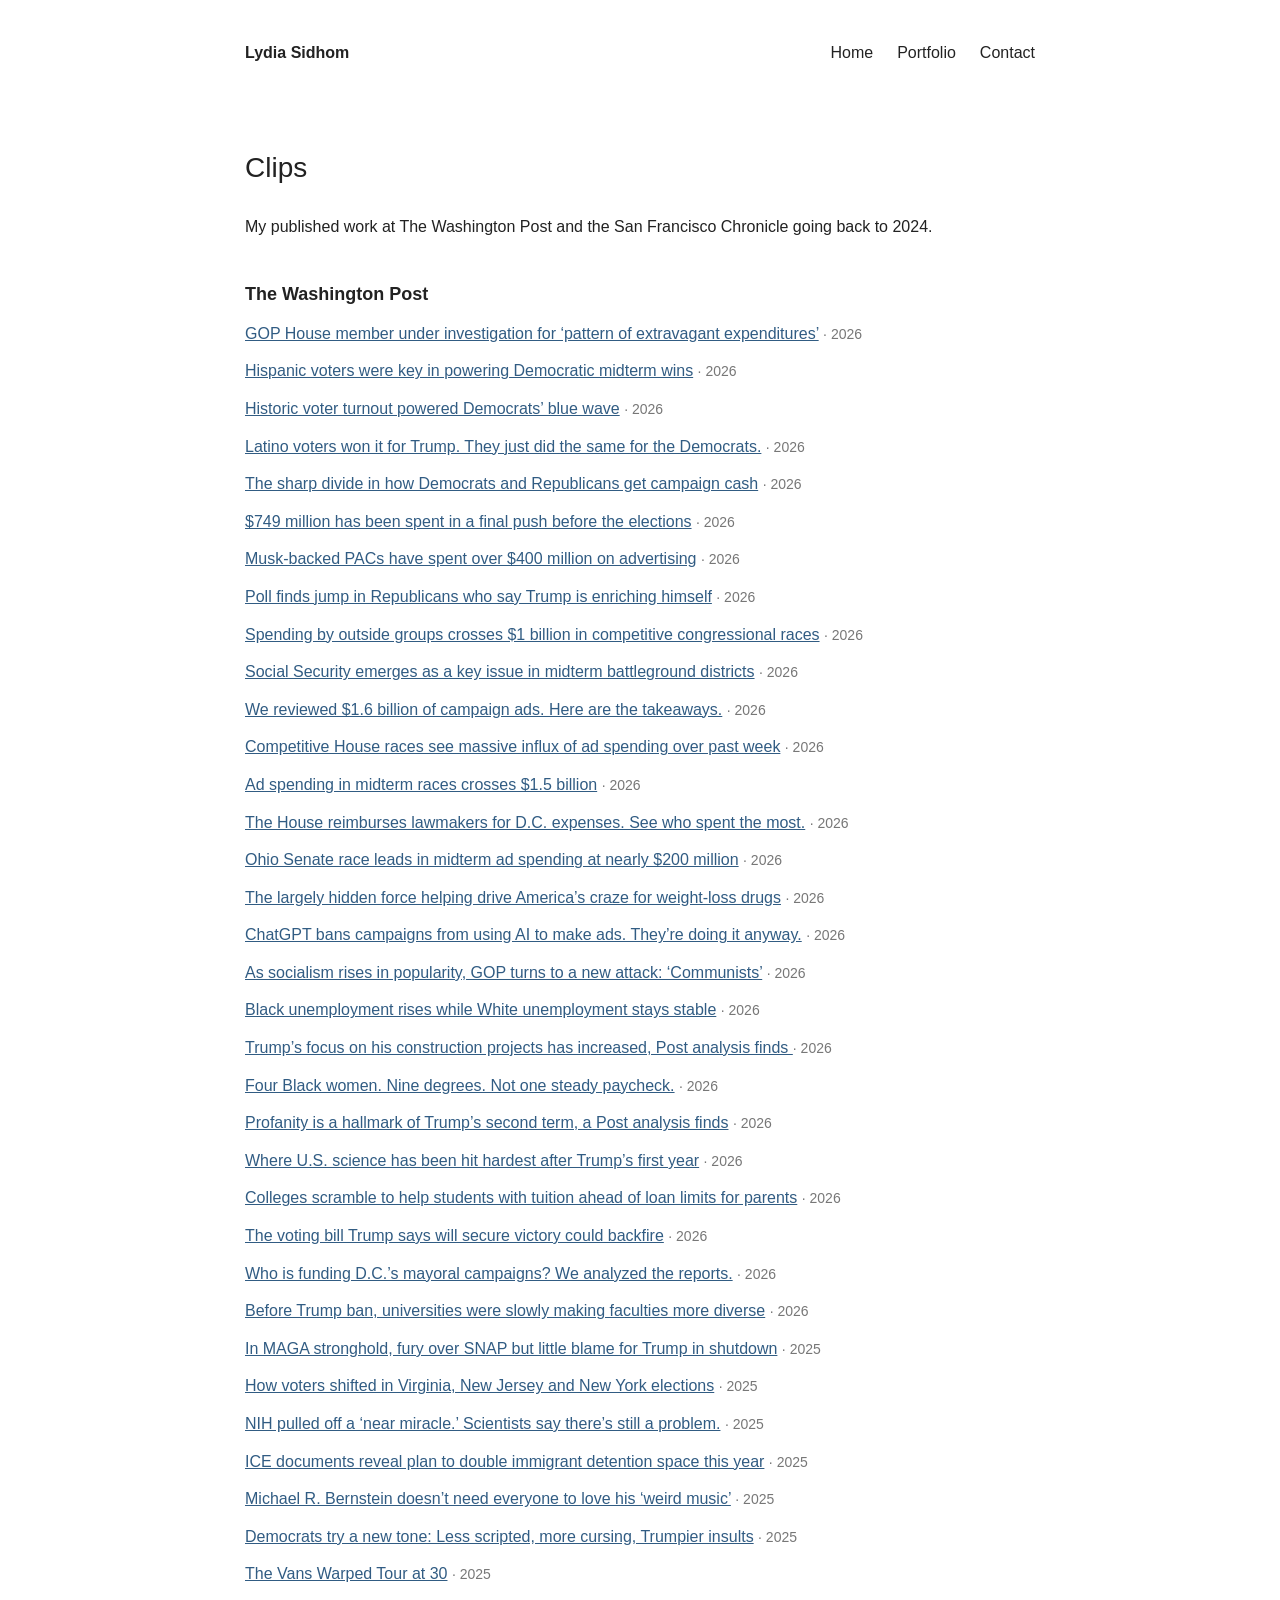
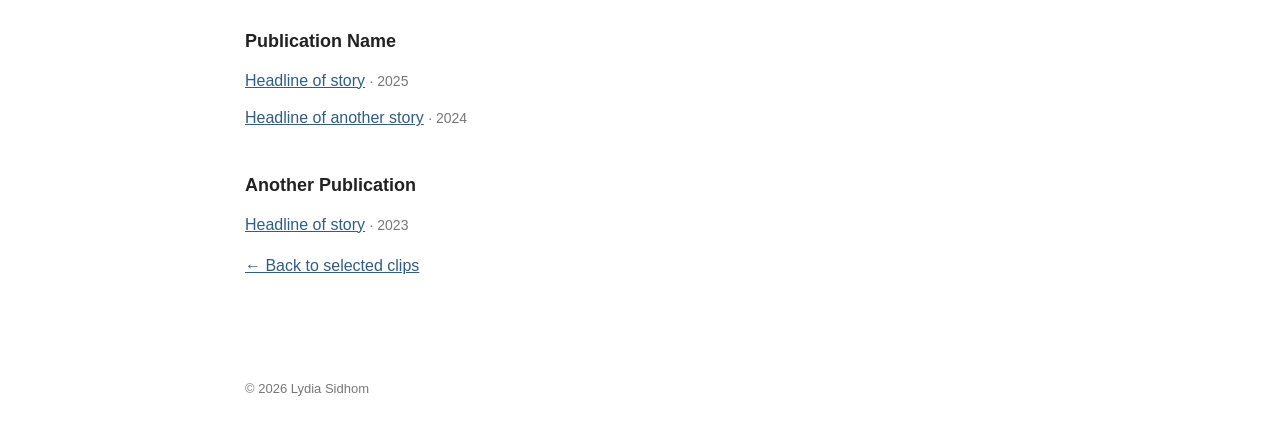
==== all-work.html @ 8eb516d2 "Add files via upload" ====
<!DOCTYPE html>
<html lang="en">
<head>
    <meta charset="UTF-8">
    <meta name="viewport" content="width=device-width, initial-scale=1.0">
    <title>Other Work | Lydia Sidhom</title>
    <link rel="stylesheet" href="style.css">
</head>

<body>

    <header>
        <nav>
            <a href="index.html" class="name">Lydia Sidhom</a>

            <div class="nav-links">
                <a href="index.html">Home</a>
                <a href="clips.html">Portfolio</a>
                <a href="contact.html">Contact</a>
            </div>
        </nav>
    </header>

    <main>

        <h1>Clips</h1>

        <p>
            My published work at The Washington Post and the San Francisco Chronicle going back to 2024.
        </p>

        <section class="outlet">
            <h2>The Washington Post</h2>

            <ul class="work-list">
                <li>
                    <a href="https://www.washingtonpost.com/politics/2026/11/09/gop-house-member-under-investigation-pattern-extravagant-expenditures/">GOP House member under investigation for ‘pattern of extravagant expenditures’</a>
                    <span> · 2026</span>
                </li>
                <li>
                    <a href="https://www.washingtonpost.com/politics/2026/11/06/hispanic-voters-were-key-powering-democratic-midterm-wins/">Hispanic voters were key in powering Democratic midterm wins</a>
                    <span> · 2026</span>
                </li>
                <li>
                    <a href="https://www.washingtonpost.com/politics/2026/11/07/historic-voter-turnout-powered-democrats-blue-wave/">Historic voter turnout powered Democrats’ blue wave</a>
                    <span> · 2026</span>
                </li>
                <li>
                    <a href="https://www.washingtonpost.com/politics/2026/11/06/hispanic-voters-were-key-powering-democratic-midterm-wins/">Latino voters won it for Trump. They just did the same for the Democrats.</a>
                    <span> · 2026</span>
                </li>
                <li>
                    <a href="https://www.washingtonpost.com/politics/2026/10/28/how-democrats-are-getting-their-money-midterm-elections/">The sharp divide in how Democrats and Republicans get campaign cash</a>
                    <span> · 2026</span>
                </li>
                <li>
                    <a href="https://www.washingtonpost.com/politics/2026/10/28/749-million-has-been-spent-final-push-before-elections/">$749 million has been spent in a final push before the elections</a>
                    <span> · 2026</span>
                </li>
                <li>
                    <a href="https://www.washingtonpost.com/politics/2026/10/21/musk-backed-pacs-have-spent-over-400-million-advertising/">Musk-backed PACs have spent over $400 million on advertising</a>
                    <span> · 2026</span>
                </li>
                <li>
                    <a href="https://www.washingtonpost.com/politics/2026/10/18/more-republicans-say-trump-is-enriching-himself-poll-finds/">Poll finds jump in Republicans who say Trump is enriching himself</a>
                    <span> · 2026</span>
                </li>
                <li>
                    <a href="https://www.washingtonpost.com/politics/2026/10/14/spending-by-outside-groups-crosses-1-billion-competitive-congressional-races/">Spending by outside groups crosses $1 billion in competitive congressional races</a>
                    <span> · 2026</span>
                </li>
                <li>
                    <a href="https://www.washingtonpost.com/politics/2026/10/14/social-security-emerges-key-issue-midterm-battleground-districts/">Social Security emerges as a key issue in midterm battleground districts</a>
                    <span> · 2026</span>
                </li>                <li>
                    <a href="https://www.washingtonpost.com/politics/2026/10/08/we-analyzed-midterm-campaign-advertising-here-are-takeaways/">We reviewed $1.6 billion of campaign ads. Here are the takeaways.</a>
                    <span> · 2026</span>
                </li>
                
                </li>                <li>
                    <a href="https://www.washingtonpost.com/politics/2026/10/07/competitive-house-races-see-massive-influx-ad-spending-over-past-week/">Competitive House races see massive influx of ad spending over past week</a>
                    <span> · 2026</span>
                </li>               

            </li>                <li>
                <a href="https://www.washingtonpost.com/politics/2026/09/29/ad-spending-midterm-races-crosses-15-billion/">Ad spending in midterm races crosses $1.5 billion</a>
                <span> · 2026</span>
            </li>

        </li>                <li>
            <a href="https://www.washingtonpost.com/politics/2026/09/30/house-members-expenses-surge-program-that-doesnt-require-receipts/">The House reimburses lawmakers for D.C. expenses. See who spent the most.</a>
            <span> · 2026</span>
        </li>

    </li>                <li>
        <a href="https://www.washingtonpost.com/politics/2026/09/23/these-midterm-races-have-seen-most-ad-money-spent-so-far/">Ohio Senate race leads in midterm ad spending at nearly $200 million</a>
        <span> · 2026</span>
    </li>

</li>                <li>
    <a href="https://www.washingtonpost.com/health/2026/09/09/financial-force-helping-drive-americas-craze-glp-1-weight-loss-drugs/">The largely hidden force helping drive America’s craze for weight-loss drugs</a>
    <span> · 2026</span>
</li>

</li>                <li>
    <a href="https://www.washingtonpost.com/politics/2026/09/05/chatgpt-bans-campaigns-using-ai-make-ads-theyre-doing-it-anyway/">ChatGPT bans campaigns from using AI to make ads. They’re doing it anyway.</a>
    <span> · 2026</span>
</li>


</li>                <li>
    <a href="https://www.washingtonpost.com/politics/2026/07/05/gop-increasingly-mentions-communism-socialists-win-democratic-races/">As socialism rises in popularity, GOP turns to a new attack: ‘Communists’</a>
    <span> · 2026</span>
</li>


</li>                <li>
    <a href="https://www.washingtonpost.com/business/2026/07/02/black-unemployment-rises-while-white-unemployment-stays-stable/">Black unemployment rises while White unemployment stays stable</a>
    <span> · 2026</span>
</li>

</li>                <li>
    <a href="https://www.washingtonpost.com/politics/2026/07/01/trump-mentioned-his-construction-projects-about-80-days-june/">Trump’s focus on his construction projects has increased, Post analysis finds    </a>
    <span> · 2026</span>
</li>

</li>                <li>
    <a href="https://www.washingtonpost.com/nation/2026/06/28/why-black-college-graduates-are-struggling-find-jobs-trumps-economy/">Four Black women. Nine degrees. Not one steady paycheck.</a>
    <span> · 2026</span>
</li>

</li>                <li>
    <a href="https://www.washingtonpost.com/politics/2026/05/21/profanity-is-hallmark-trumps-more-combative-second-term/">Profanity is a hallmark of Trump’s second term, a Post analysis finds</a>
    <span> · 2026</span>
</li>

</li>                <li>
    <a href="https://www.washingtonpost.com/science/2026/04/19/science-research-funding-cuts-trump/">Where U.S. science has been hit hardest after Trump’s first year</a>
    <span> · 2026</span>
</li>

</li>                <li>
    <a href="https://www.washingtonpost.com/education/2026/04/09/parent-plus-student-loan-limits/">Colleges scramble to help students with tuition ahead of loan limits for parents</a>
    <span> · 2026</span>
</li>

</li>                <li>
    <a href="https://www.washingtonpost.com/politics/2026/03/18/save-america-act-trump-voting-republicans/">The voting bill Trump says will secure victory could backfire</a>
    <span> · 2026</span>
</li>

</li>                <li>
    <a href="https://www.washingtonpost.com/dc-md-va/2026/03/15/dc-mayors-race-campaign-donations/">Who is funding D.C.’s mayoral campaigns? We analyzed the reports.</a>
    <span> · 2026</span>
</li>

</li>                <li>
    <a href="https://www.washingtonpost.com/education/interactive/2026/college-faculty-diversity-initiatives/">Before Trump ban, universities were slowly making faculties more diverse</a>
    <span> · 2026</span>
</li>


</li>                <li>
    <a href="https://www.washingtonpost.com/politics/2025/11/07/snap-blame-johnson-trump/">In MAGA stronghold, fury over SNAP but little blame for Trump in shutdown</a>
    <span> · 2025</span>
</li>

</li>                <li>
    <a href="https://www.washingtonpost.com/politics/2025/11/05/va-nj-ny-elections-democratic-wins-maps/">How voters shifted in Virginia, New Jersey and New York elections</a>
    <span> · 2025</span>
</li>

</li>                <li>
    <a href="https://www.washingtonpost.com/science/2025/09/26/nih-funding-research-grants/">NIH pulled off a ‘near miracle.’ Scientists say there’s still a problem.</a>
    <span> · 2025</span>
</li>

</li>                <li>
    <a href="https://www.washingtonpost.com/immigration/2025/08/15/ice-documents-reveal-plan-double-immigrant-detention-space-this-year/">ICE documents reveal plan to double immigrant detention space this year</a>
    <span> · 2025</span>
</li>

</li>                <li>
    <a href="https://www.washingtonpost.com/entertainment/music/2025/08/05/michael-bernstein-concert/">Michael R. Bernstein doesn’t need everyone to love his ‘weird music’</a>
    <span> · 2025</span>
</li>

</li>                <li>
    <a href="https://www.washingtonpost.com/politics/2025/07/09/democrats-tone-cursing-casual-trump/">Democrats try a new tone: Less scripted, more cursing, Trumpier insults</a>
    <span> · 2025</span>
</li>

</li>                <li>
    <a href="https://www.washingtonpost.com/style/2025/06/17/vans-warped-tour-photo-essay/">The Vans Warped Tour at 30</a>
    <span> · 2025</span>
</li>
                

            </ul>







        </section>

        <section class="outlet">
            <h2>Publication Name</h2>

            <ul class="work-list">
                <li>
                    <a href="ARTICLE-URL">Headline of story</a>
                    <span> · 2025</span>
                </li>
                <li>
                    <a href="ARTICLE-URL">Headline of another story</a>
                    <span> · 2024</span>
                </li>
            </ul>
        </section>

        <section class="outlet">
            <h2>Another Publication</h2>

            <ul class="work-list">
                <li>
                    <a href="ARTICLE-URL">Headline of story</a>
                    <span> · 2023</span>
                </li>
            </ul>
        </section>

        <p>
            <a href="clips.html">← Back to selected clips</a>
        </p>

    </main>

    <footer>
        © 2026 Lydia Sidhom
    </footer>

</body>
</html>
---- style.css ----
/* General page styling */

* {
    box-sizing: border-box;
}

body {
    font-family: Arial, Helvetica, sans-serif;
    background-color: #ffffff;
    color: #222222;
    max-width: 850px;
    margin: 0 auto;
    padding: 40px 30px;
    line-height: 1.6;
    font-size: 16px;
}

/* Navigation */

nav {
    display: flex;
    justify-content: space-between;
    align-items: center;
    margin-bottom: 80px;
}

nav a {
    color: #222222;
    text-decoration: none;
}

.name {
    font-weight: bold;
}

.nav-links {
    display: flex;
    gap: 24px;
}

.nav-links a:hover {
    text-decoration: underline;
}

/* Main content */

h1 {
    font-size: 28px;
    font-weight: normal;
    margin-top: 0;
    margin-bottom: 24px;
}

h2 {
    font-size: 20px;
    font-weight: normal;
    margin-top: 40px;
    margin-bottom: 16px;
}

p {
    margin-bottom: 20px;
}

/* Links */

a {
    color: #315c83;
}

a:hover {
    text-decoration: none;
}

/* Selected clips page */

.clips {
    margin-top: 35px;
}

.clip {
    margin-bottom: 35px;
}

.clip h2 {
    font-size: 18px;
    font-weight: normal;
    margin: 0 0 4px 0;
}

.clip h2 a {
    color: #315c83;
    text-decoration: none;
}

.clip h2 a:hover {
    text-decoration: underline;
}

.clip-meta {
    font-size: 14px;
    color: #777777;
    margin: 0 0 8px 0;
}

.clip-description {
    margin: 0;
}

.other-work {
    margin-top: 55px;
    padding-top: 15px;
    border-top: 1px solid #dddddd;
}

/* All work page */

.outlet {
    margin-top: 35px;
}

.outlet h2 {
    font-size: 18px;
    font-weight: bold;
    margin-bottom: 12px;
}

.work-list {
    list-style: none;
    padding-left: 0;
    margin-top: 0;
}

.work-list li {
    margin-bottom: 12px;
}

.work-list span {
    color: #777777;
    font-size: 14px;
}

/* Footer */

footer {
    margin-top: 100px;
    font-size: 13px;
    color: #777777;
}

/* Mobile layout */

@media (max-width: 600px) {
    body {
        padding: 25px 20px;
    }

    nav {
        flex-direction: column;
        align-items: flex-start;
        gap: 15px;
        margin-bottom: 55px;
    }

    .nav-links {
        gap: 18px;
    }
}

/* Homepage introduction and photo */

.intro {
    display: flex;
    align-items: flex-start;
    gap: 30px;
}

.profile-photo {
    width: 180px;
    height: 180px;
    object-fit: cover;
    flex-shrink: 0;
}

.intro-text {
    flex: 1;
}

.intro-text h1 {
    margin-top: 0;
}

/* Stack photo above text on smaller screens */

@media (max-width: 600px) {
    .intro {
        flex-direction: column;
        gap: 20px;
    }

    .profile-photo {
        width: 150px;
        height: 150px;
    }
}
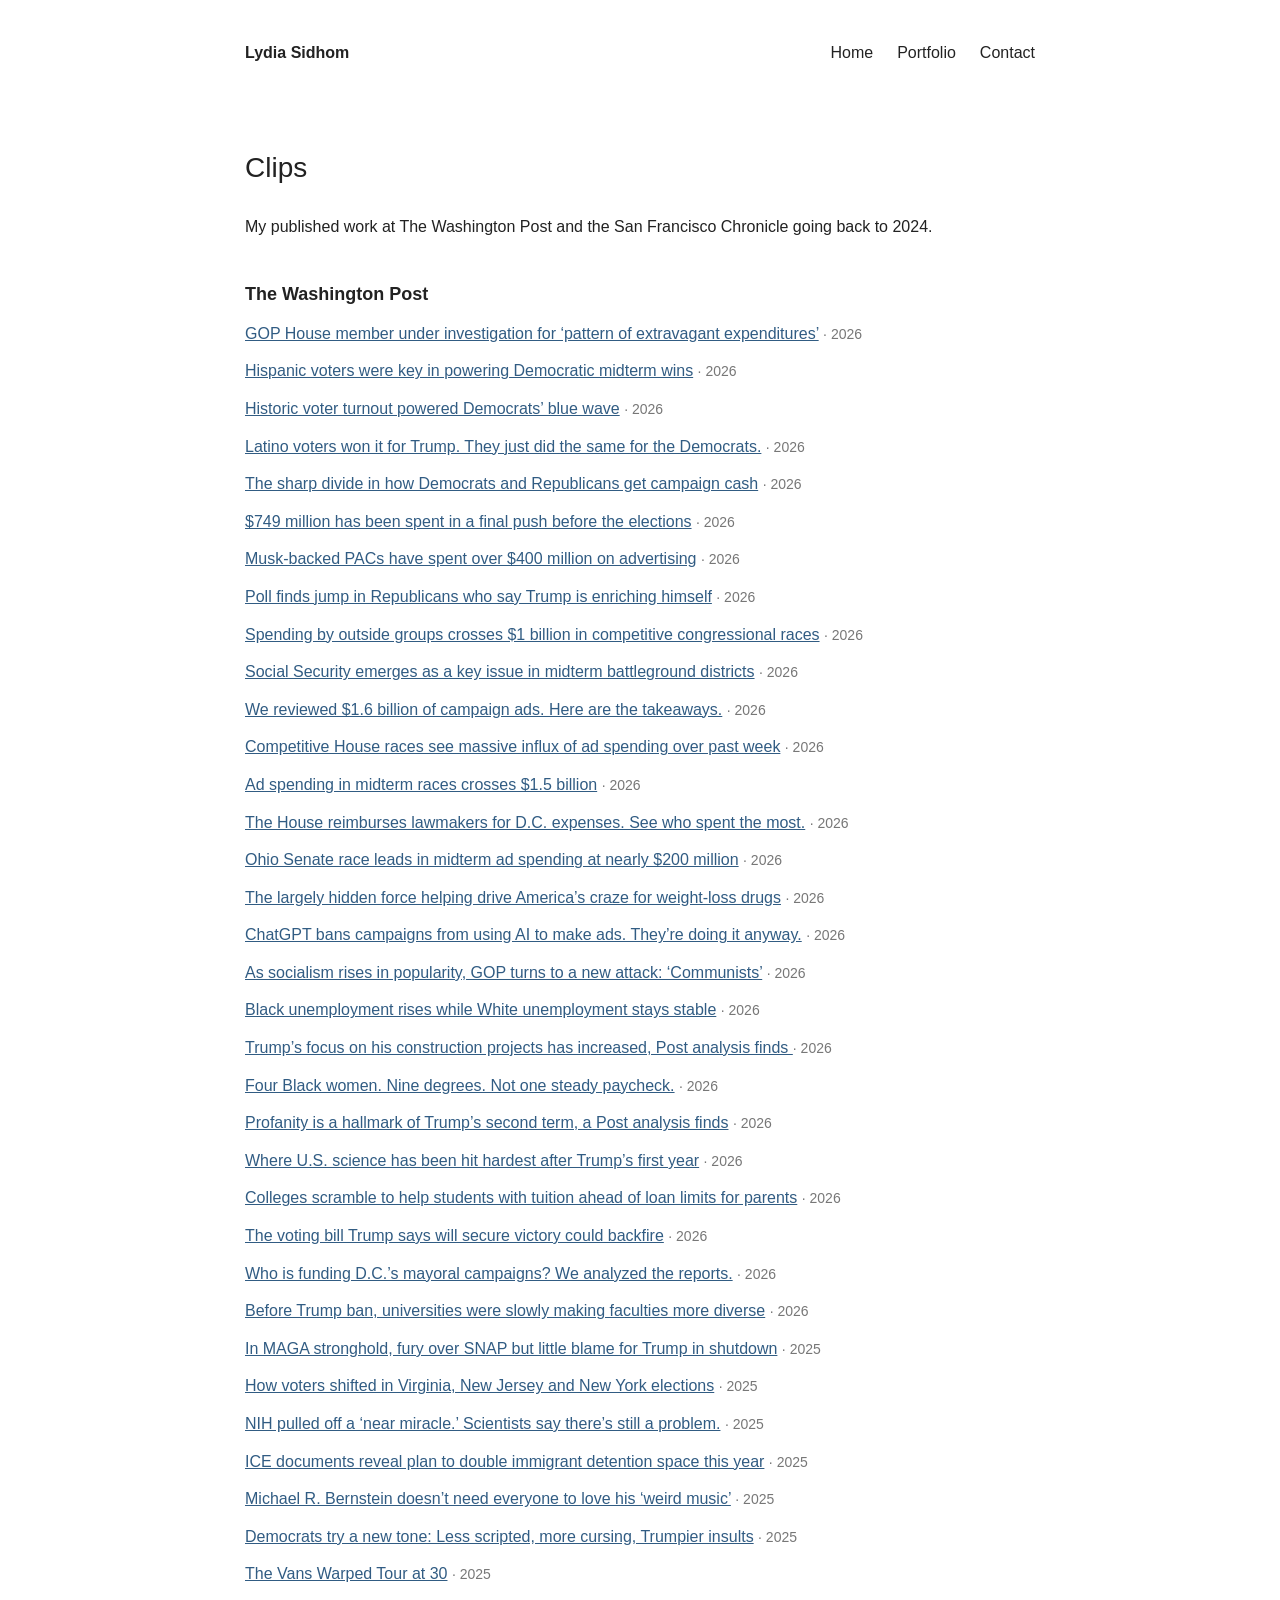
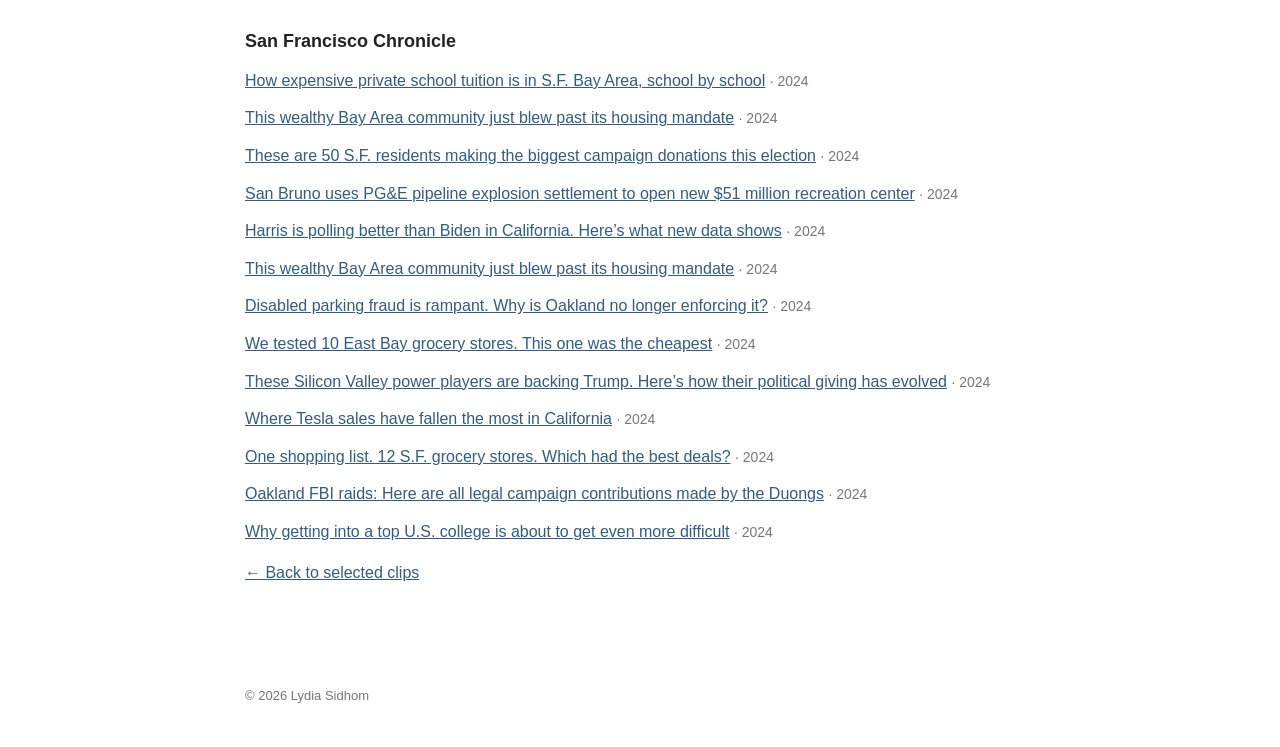
==== commit fad824e3: "Update all-work.html" ====
--- a/all-work.html
+++ b/all-work.html
@@ -208,33 +208,87 @@
         </section>
 
         <section class="outlet">
-            <h2>Publication Name</h2>
+            <h2>San Francisco Chronicle</h2>
 
             <ul class="work-list">
                 <li>
-                    <a href="ARTICLE-URL">Headline of story</a>
-                    <span> · 2025</span>
-                </li>
-                <li>
-                    <a href="ARTICLE-URL">Headline of another story</a>
-                    <span> · 2024</span>
-                </li>
+                    <a href="https://www.sfchronicle.com/projects/2024/bay-area-private-school-tuition-2024-2025/">How expensive private school tuition is in S.F. Bay Area, school by school</a>
+                    <span> · 2024</span>
+                </li>
+                <li>
+                    <a href="https://www.sfchronicle.com/eastbay/article/piedmont-building-adus-housing-crisis-19728741.php">This wealthy Bay Area community just blew past its housing mandate</a>
+                    <span> · 2024</span>
+                </li>
+
+                <li>
+                    <a href="https://www.sfchronicle.com/projects/2024/sf-biggest-political-donations/">These are 50 S.F. residents making the biggest campaign donations this election</a>
+                    <span> · 2024</span>
+                </li>
+
+                <li>
+                    <a href="https://www.sfchronicle.com/bayarea/article/san-bruno-uses-pipeline-explosion-settlement-open-19719303.php">San Bruno uses PG&E pipeline explosion settlement to open new $51 million recreation center</a>
+                    <span> · 2024</span>
+                </li>
+
+                <li>
+                    <a href="https://www.sfchronicle.com/california/article/harris-poll-california-19658499.php">Harris is polling better than Biden in California. Here’s what new data shows</a>
+                    <span> · 2024</span>
+                </li>
+
+                <li>
+                    <a href="https://www.sfchronicle.com/eastbay/article/piedmont-building-adus-housing-crisis-19728741.php">This wealthy Bay Area community just blew past its housing mandate</a>
+                    <span> · 2024</span>
+                </li>
+
+                <li>
+                    <a href="https://www.sfchronicle.com/bayarea/article/disabled-parking-fraud-oakland-19651898.php">Disabled parking fraud is rampant. Why is Oakland no longer enforcing it?</a>
+                    <span> · 2024</span>
+                </li>
+
+
+                <li>
+                    <a href="https://www.sfchronicle.com/projects/2024/east-bay-grocery-stores-comparison/">We tested 10 East Bay grocery stores. This one was the cheapest</a>
+                    <span> · 2024</span>
+                </li>
+
+
+                <li>
+                    <a href="https://www.sfchronicle.com/california/article/silicon-valley-trump-donations-19621024.php">These Silicon Valley power players are backing Trump. Here’s how their political giving has evolved</a>
+                    <span> · 2024</span>
+                </li>
+
+
+
+                <li>
+                    <a href="https://www.sfchronicle.com/california/article/tesla-sales-19620829.php">Where Tesla sales have fallen the most in California</a>
+                    <span> · 2024</span>
+                </li>
+
+                <li>
+                    <a href="https://www.sfchronicle.com/projects/2024/sf-grocery-stores-price-comparison/">One shopping list. 12 S.F. grocery stores. Which had the best deals?</a>
+                    <span> · 2024</span>
+                </li>
+
+                <li>
+                    <a href="https://www.sfchronicle.com/projects/2024/duong-campaign-finance/">Oakland FBI raids: Here are all legal campaign contributions made by the Duongs</a>
+                    <span> · 2024</span>
+                </li>
+
+                <li>
+                    <a href="https://www.sfchronicle.com/california/article/demographics-hardest-years-19563045.php">Why getting into a top U.S. college is about to get even more difficult</a>
+                    <span> · 2024</span>
+                </li>
+
+
+
+
             </ul>
         </section>
 
-        <section class="outlet">
-            <h2>Another Publication</h2>
-
-            <ul class="work-list">
-                <li>
-                    <a href="ARTICLE-URL">Headline of story</a>
-                    <span> · 2023</span>
-                </li>
-            </ul>
-        </section>
-
-        <p>
-            <a href="clips.html">← Back to selected clips</a>
+      
+
+        <p class="back-link">
+            <a href="clips.html" class="back-link-white">← Back to selected clips</a>
         </p>
 
     </main>
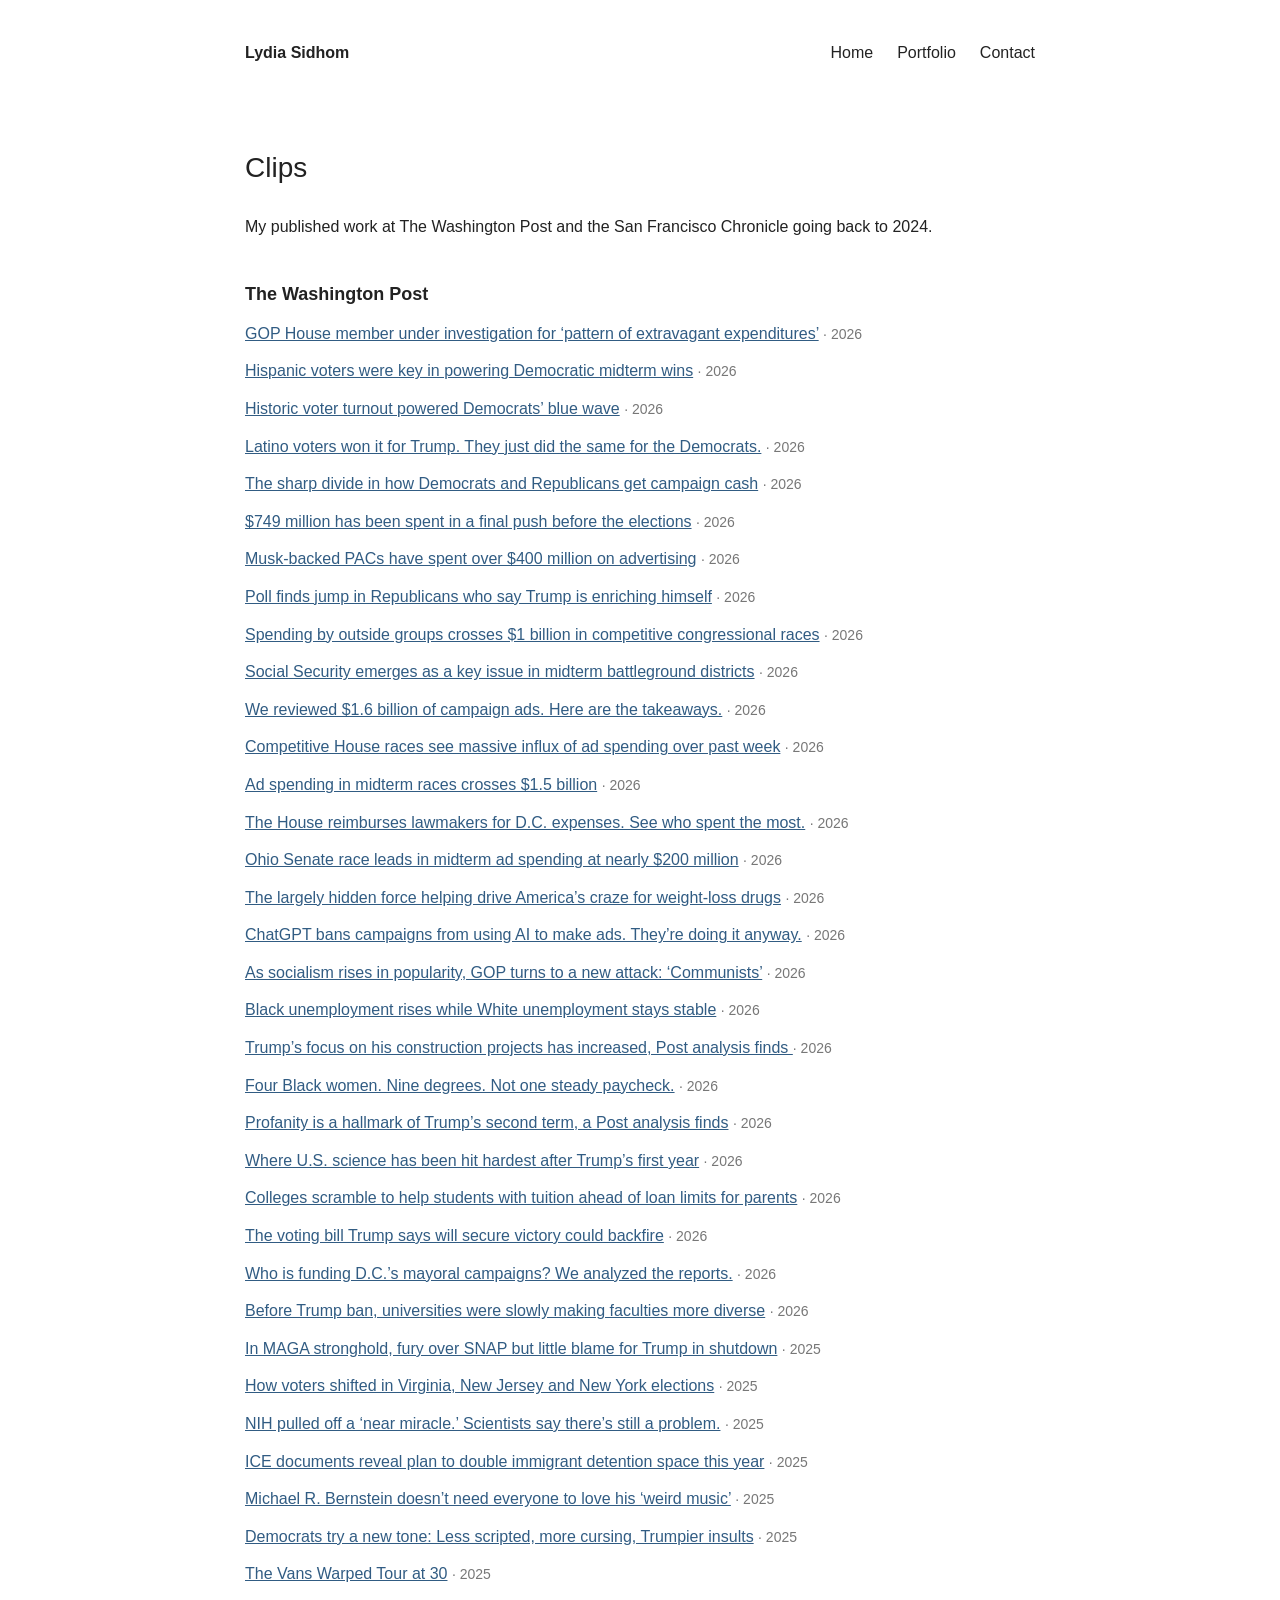
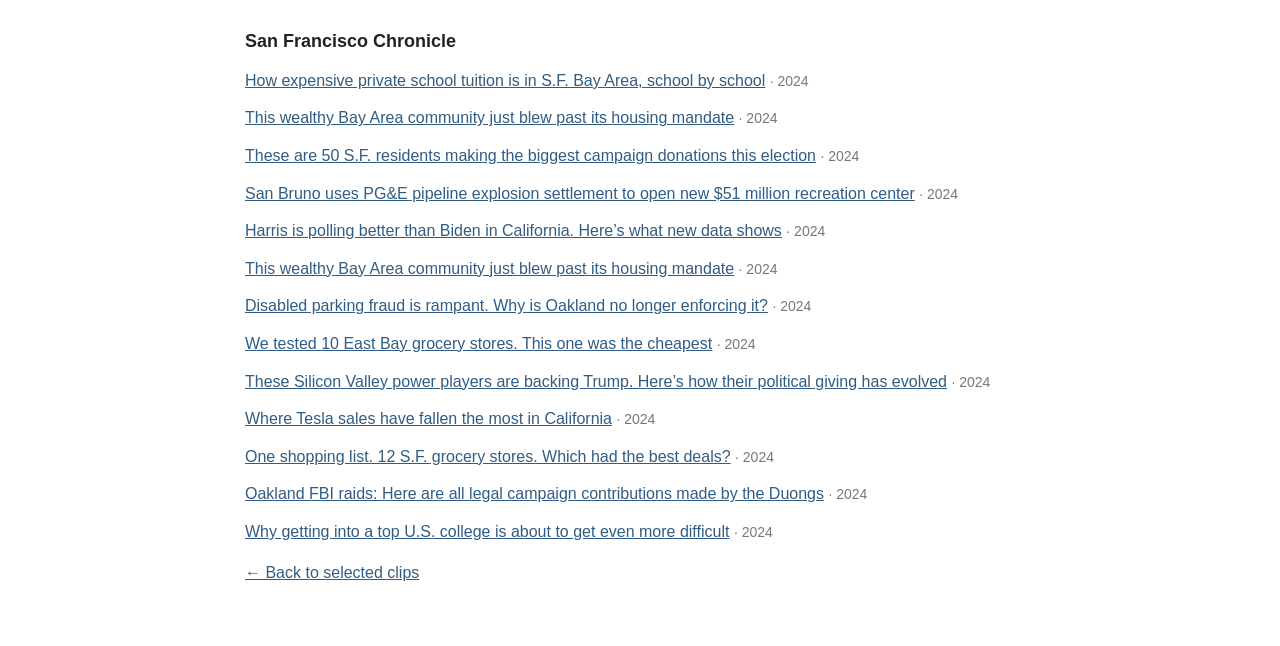
==== commit 37e62f58: "Update all-work.html" ====
--- a/all-work.html
+++ b/all-work.html
@@ -293,9 +293,6 @@
 
     </main>
 
-    <footer>
-        © 2026 Lydia Sidhom
-    </footer>
 
 </body>
 </html>
